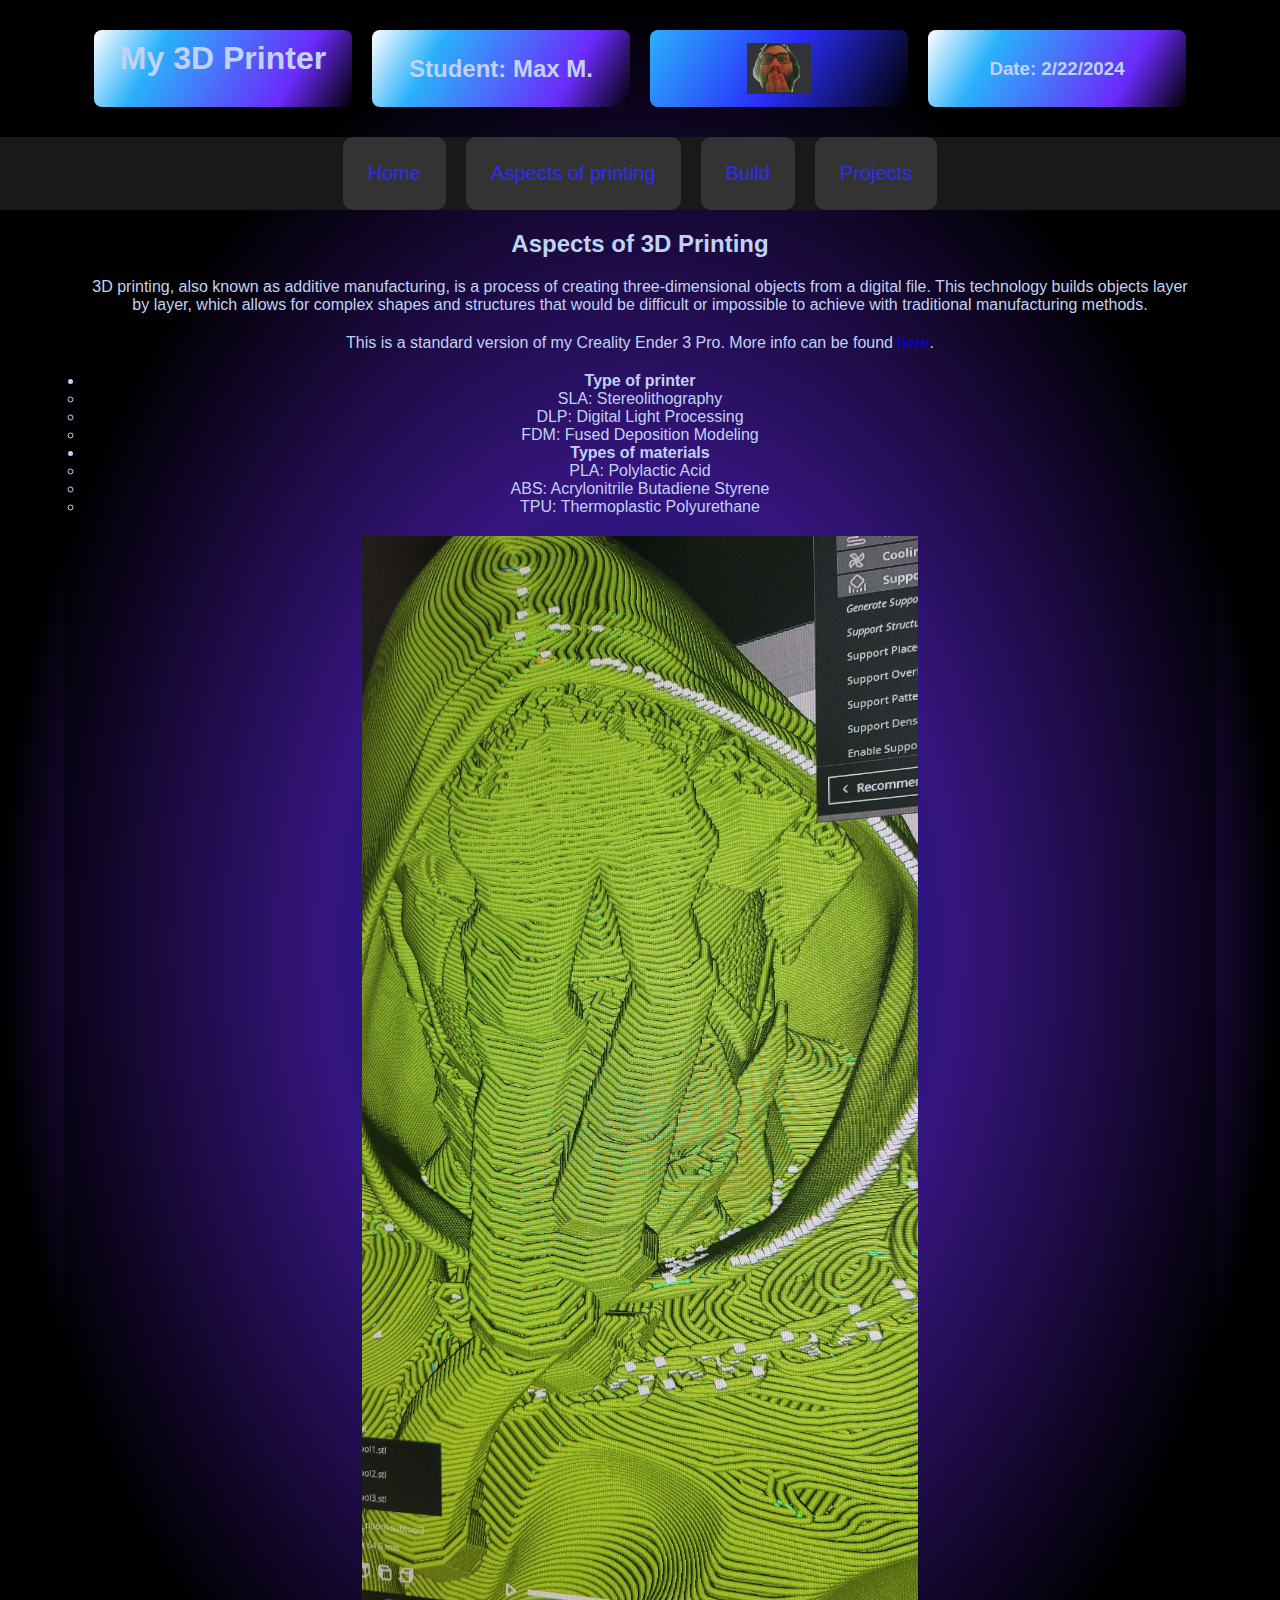
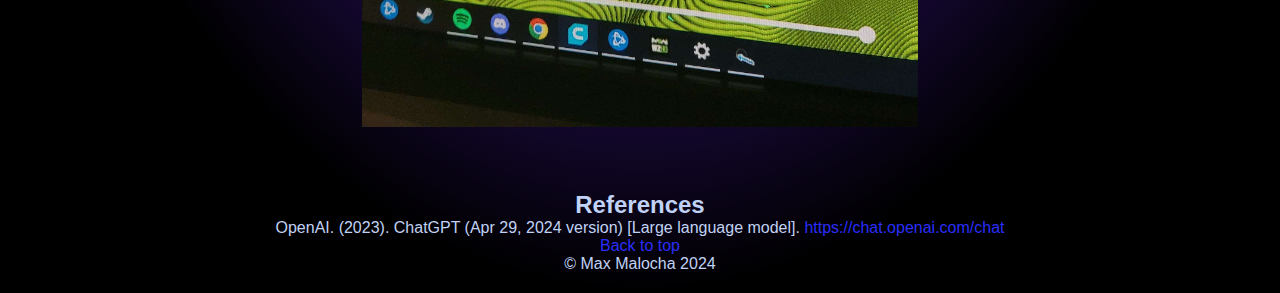
==== Aspects.html @ b6b1852a "mod 6 post changes" ====
<!DOCTYPE html>
<html lang="en">

<head>
    <meta charset="UTF-8">
    <meta http-equiv="X-UA-Compatible" content="IE=edge">
    <meta name="viewport" content="width=device-width, initial-scale=1.0">
    <meta name="description"
        content="This website is a project about 3D printing for CIS 155. It is a demo for HTML and CSS">
    <link rel="stylesheet" href="styles.css">
    <title>CIS 155: Aspects of 3D Printing</title>
</head>

<body>
    <header>
        <div id="header-container" class="content-container flex-container">
            <div id="purple" class="box">
                <h1 class="intro_header"><strong>My 3D Printer</strong></h1>
            </div>
            <div id="name" class="box">
                <h2 class="intro_header">Student: Max M.</h2>
            </div>
            <div id="blue" class="box">
                <img src="/images/profile/profile.png" alt="profile image of Max M" title="image of Max M.">
            </div>
            <div id="date" class="box">
                <h3 class="intro_header">Date: 2/22/2024</h3>
            </div>
        </div>
        <nav class="menu">
            <ul class="nav-menu flex-container">
                <li><a href="Index.html">Home</a></li>
                <li><a href="Aspects.html">Aspects of printing</a></li>
                <li><a href="Build.html">Build</a></li>
                <li><a href="Projects.html">Projects</a></li>
            </ul>
        </nav>
    </header>

    <main class="content-container">
        <section id="aspects">
            <h2>Aspects of 3D Printing</h2>
            <p>3D printing, also known as additive manufacturing, is a process of creating three-dimensional objects
                from a digital file. This technology builds objects layer by layer, which allows for complex shapes and
                structures that would be difficult or impossible to achieve with traditional manufacturing methods.</p>
            <p>This is a standard version of my Creality Ender 3 Pro. More info can be found <a
                    href="https://www.creality.com/products/ender-3-pro-3d-printer" target="_blank">here</a>.</p>
            <ul>
                <li><strong>Type of printer</strong></li>
                <ul>
                    <li>SLA: Stereolithography</li>
                    <li>DLP: Digital Light Processing</li>
                    <li>FDM: Fused Deposition Modeling</li>
                </ul>
                <li><strong>Types of materials</strong></li>
                <ul>
                    <li>PLA: Polylactic Acid</li>
                    <li>ABS: Acrylonitrile Butadiene Styrene</li>
                    <li>TPU: Thermoplastic Polyurethane</li>
                </ul>
                <img src="/images/3D printer/slicing.jpg" alt="shows the layer lines in a slicing software"
                    title="layer lines in a slicing software" class="scalable-image">
            </ul>
        </section>
    </main>

    <footer id="footer" class="content-container">
        <h2>References</h2>
        <p>OpenAI. (2023). ChatGPT (Apr 29, 2024 version) [Large language model]. <a href="https://chat.openai.com/chat"
                target="_blank">https://chat.openai.com/chat</a></p>
        <a href="#">Back to top</a>
        <p>&copy; Max Malocha 2024</p>
    </footer>
</body>

</html>
---- styles.css ----
/* Global Styles */
* {
    box-sizing: border-box;
    margin: 0;
    padding: 0;
}

/* Background and Font Colors */
body {
    background-image: radial-gradient(closest-side, #2a2efa 25%, #6b2afa 50%, #000000 100%);
    background-repeat: no-repeat;
    background-color: #1a1919;
    color: #c0d2f5;
    font-family: Arial, Helvetica, sans-serif;
    min-height: 100vh;
    display: flex;
    flex-direction: column;
    align-items: center;
}

/* Container for centering content */
.content-container {
    width: 90%;
    max-width: 1200px;
    margin: 0 auto;
    padding: 20px;
    background-color: rgba(0, 0, 0, 0.5); /* Optional for visual separation */
    border-radius: 10px; /* Optional for visual appeal */
}

/* Header, Main, and Footer */
header, main, footer {
    width: 100%;
    text-align: center;
}

header h1 {
    color: #c0d2f5;
    font-size: 2em;
    margin-bottom: 20px;
}

header h2, header h3 {
    color: #c0d2f5;
}

main p, main q {
    color: #c0d2f5;
    margin: 20px 0;
}

footer {
    background-color: #1a1919;
    padding: 20px;
}

footer a {
    color: #2a2efa;
    text-decoration: none;
}

footer a:hover {
    color: #2ab1fa;
}

/* Navigation Menu */
.nav-menu {
    list-style: none;
    padding: 0;
    margin: 0;
    overflow: hidden;
    background-color: #1a1919;
    text-align: center;
    display: flex;
    flex-wrap: wrap;
    justify-content: center;
    font-size: 125%; /* Increase the font size by 25% */
}

.nav-menu li {
    margin: 10px;
}

.nav-menu li a {
    display: block; /* Ensure the links are block elements */
    color: #2a2efa;
    text-align: center;
    padding: 1.25em; /* Increase padding to make buttons larger */
    text-decoration: none;
    background-color: #333333; /* Box background color for buttons */
    border-radius: 0.5em; /* Optional for rounded corners */
}

.nav-menu li a:hover {
    background-color: #c0d2f5;
    color: #000000; /* Change text color on hover for contrast */
}

/* Box Styles */
.box {
    margin: 10px;
    padding: 10px;
    border-radius: 0.5em;
    display: flex;
    justify-content: center;
    align-items: center;
    text-align: center;
    flex: 1;
    min-width: 250px;
    word-wrap: break-word; /* Ensures text wraps within the box */
}

#purple {
    background-color: #6b2afa;
    background: linear-gradient(120deg, #ffffff 0%, #2ab1fa 25%, #6b2afa 75%, #000000 100%);
}

#blue {
    background-color: #2a2efa;
    background: linear-gradient(120deg, #2ab1fa 0%, #2a2efa 50%, #000000 100%);
}

#name, #date {
    background-color: #6b2afa;
    background: linear-gradient(120deg, #ffffff 0%, #2ab1fa 25%, #6b2afa 75%, #000000 100%);
}

/* Build List Styles */
.build-list {
    list-style: none;
    padding: 0;
    margin: 0;
}

.build-list li {
    margin-bottom: 20px;
    font-size: 1.2em;
}

.build-list img {
    display: block;
    margin: 10px auto;
    max-width: 90%; /* Ensures the image does not exceed the list item width */
}

/* Scalable Image */
.scalable-image {
    max-width: 100%;
    height: auto;
    margin: 20px 0;
}

/* Flex and Grid Containers */
.flex-container {
    display: flex;
    flex-wrap: wrap;
    justify-content: center;
}

.grid-container {
    display: grid;
    grid-template-columns: 1fr;
    gap: 20px;
}

@media (min-width: 600px) {
    .grid-container {
        grid-template-columns: 1fr 1fr;
    }
}

@media (min-width: 900px) {
    .grid-container {
        grid-template-columns: 1fr 2fr 1fr;
    }
}

@media (min-width: 768px) {
    .nav-menu li {
        margin: 0 10px;
    }

    .flex-container > .box {
        margin: 10px;
    }

    .scalable-image {
        width: 50%;
    }
}
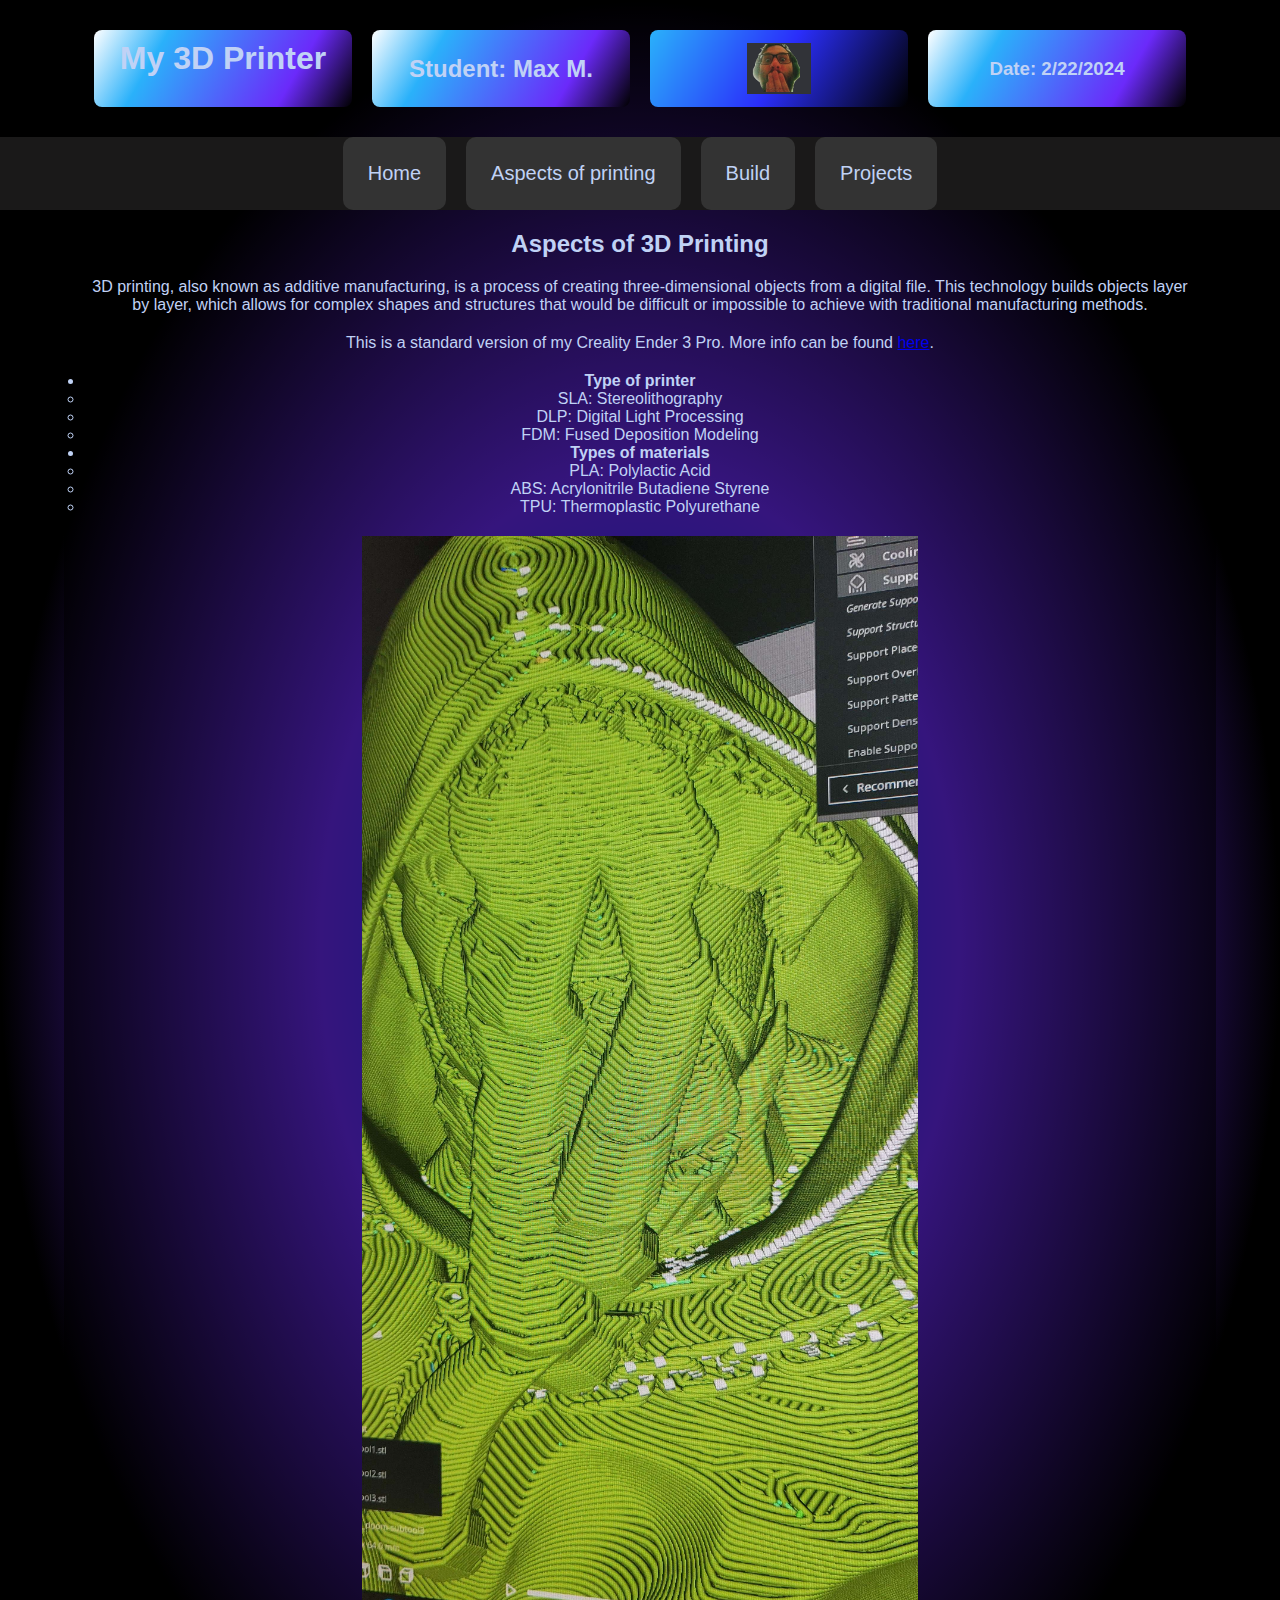
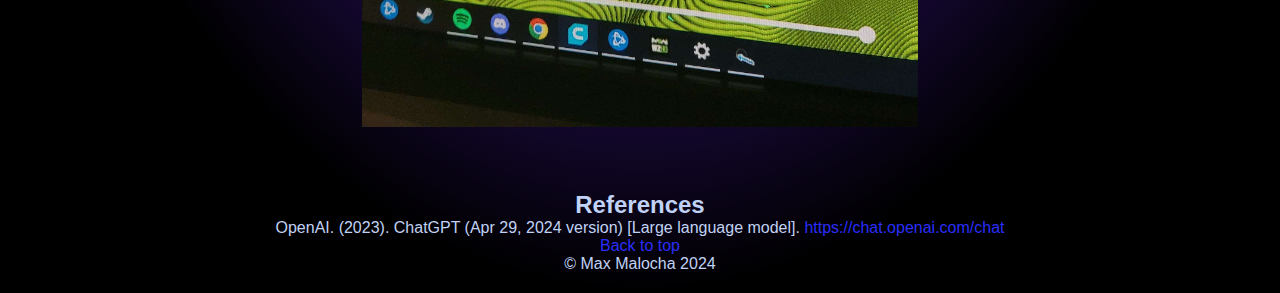
==== commit 5c66e624: "mod 7 v1" ====
--- a/Aspects.html
+++ b/Aspects.html
@@ -5,8 +5,7 @@
     <meta charset="UTF-8">
     <meta http-equiv="X-UA-Compatible" content="IE=edge">
     <meta name="viewport" content="width=device-width, initial-scale=1.0">
-    <meta name="description"
-        content="This website is a project about 3D printing for CIS 155. It is a demo for HTML and CSS">
+    <meta name="description" content="This website is a project about 3D printing for CIS 155. It is a demo for HTML and CSS">
     <link rel="stylesheet" href="styles.css">
     <title>CIS 155: Aspects of 3D Printing</title>
 </head>
@@ -21,15 +20,15 @@
                 <h2 class="intro_header">Student: Max M.</h2>
             </div>
             <div id="blue" class="box">
-                <img src="/images/profile/profile.png" alt="profile image of Max M" title="image of Max M.">
+                <img src="images/profile/profile.png" alt="profile image of Max M" title="image of Max M.">
             </div>
             <div id="date" class="box">
-                <h3 class="intro_header">Date: 2/22/2024</h3>
+                <h3 class="intro header">Date: 2/22/2024</h3>
             </div>
         </div>
         <nav class="menu">
             <ul class="nav-menu flex-container">
-                <li><a href="Index.html">Home</a></li>
+                <li><a href="index.html">Home</a></li>
                 <li><a href="Aspects.html">Aspects of printing</a></li>
                 <li><a href="Build.html">Build</a></li>
                 <li><a href="Projects.html">Projects</a></li>
@@ -40,11 +39,8 @@
     <main class="content-container">
         <section id="aspects">
             <h2>Aspects of 3D Printing</h2>
-            <p>3D printing, also known as additive manufacturing, is a process of creating three-dimensional objects
-                from a digital file. This technology builds objects layer by layer, which allows for complex shapes and
-                structures that would be difficult or impossible to achieve with traditional manufacturing methods.</p>
-            <p>This is a standard version of my Creality Ender 3 Pro. More info can be found <a
-                    href="https://www.creality.com/products/ender-3-pro-3d-printer" target="_blank">here</a>.</p>
+            <p>3D printing, also known as additive manufacturing, is a process of creating three-dimensional objects from a digital file. This technology builds objects layer by layer, which allows for complex shapes and structures that would be difficult or impossible to achieve with traditional manufacturing methods.</p>
+            <p>This is a standard version of my Creality Ender 3 Pro. More info can be found <a href="https://www.creality.com/products/ender-3-pro-3d-printer" target="_blank">here</a>.</p>
             <ul>
                 <li><strong>Type of printer</strong></li>
                 <ul>
@@ -58,19 +54,17 @@
                     <li>ABS: Acrylonitrile Butadiene Styrene</li>
                     <li>TPU: Thermoplastic Polyurethane</li>
                 </ul>
-                <img src="/images/3D printer/slicing.jpg" alt="shows the layer lines in a slicing software"
-                    title="layer lines in a slicing software" class="scalable-image">
+                <img src="images/3D printer/slicing.jpg" alt="shows the layer lines in a slicing software" title="layer lines in a slicing software" class="scalable-image">
             </ul>
         </section>
     </main>
 
     <footer id="footer" class="content-container">
         <h2>References</h2>
-        <p>OpenAI. (2023). ChatGPT (Apr 29, 2024 version) [Large language model]. <a href="https://chat.openai.com/chat"
-                target="_blank">https://chat.openai.com/chat</a></p>
+        <p>OpenAI. (2023). ChatGPT (Apr 29, 2024 version) [Large language model]. <a href="https://chat.openai.com/chat" target="_blank">https://chat.openai.com/chat</a></p>
         <a href="#">Back to top</a>
         <p>&copy; Max Malocha 2024</p>
     </footer>
 </body>
 
-</html>+</html>
--- a/styles.css
+++ b/styles.css
@@ -24,8 +24,8 @@
     max-width: 1200px;
     margin: 0 auto;
     padding: 20px;
-    background-color: rgba(0, 0, 0, 0.5); /* Optional for visual separation */
-    border-radius: 10px; /* Optional for visual appeal */
+    background-color: rgba(0, 0, 0, 0.5);
+    border-radius: 10px; 
 }
 
 /* Header, Main, and Footer */
@@ -74,7 +74,7 @@
     display: flex;
     flex-wrap: wrap;
     justify-content: center;
-    font-size: 125%; /* Increase the font size by 25% */
+    font-size: 125%;
 }
 
 .nav-menu li {
@@ -82,18 +82,18 @@
 }
 
 .nav-menu li a {
-    display: block; /* Ensure the links are block elements */
-    color: #2a2efa;
+    display: block;
+    color: #c0d2f5;
     text-align: center;
-    padding: 1.25em; /* Increase padding to make buttons larger */
+    padding: 1.25em;
     text-decoration: none;
-    background-color: #333333; /* Box background color for buttons */
-    border-radius: 0.5em; /* Optional for rounded corners */
+    background-color: #333333;
+    border-radius: 0.5em;
 }
 
 .nav-menu li a:hover {
-    background-color: #c0d2f5;
-    color: #000000; /* Change text color on hover for contrast */
+    background-color: #2a2efa;
+    color: #000000;
 }
 
 /* Box Styles */
@@ -107,7 +107,7 @@
     text-align: center;
     flex: 1;
     min-width: 250px;
-    word-wrap: break-word; /* Ensures text wraps within the box */
+    word-wrap: break-word;
 }
 
 #purple {
@@ -121,7 +121,6 @@
 }
 
 #name, #date {
-    background-color: #6b2afa;
     background: linear-gradient(120deg, #ffffff 0%, #2ab1fa 25%, #6b2afa 75%, #000000 100%);
 }
 
@@ -140,7 +139,7 @@
 .build-list img {
     display: block;
     margin: 10px auto;
-    max-width: 90%; /* Ensures the image does not exceed the list item width */
+    max-width: 90%;
 }
 
 /* Scalable Image */
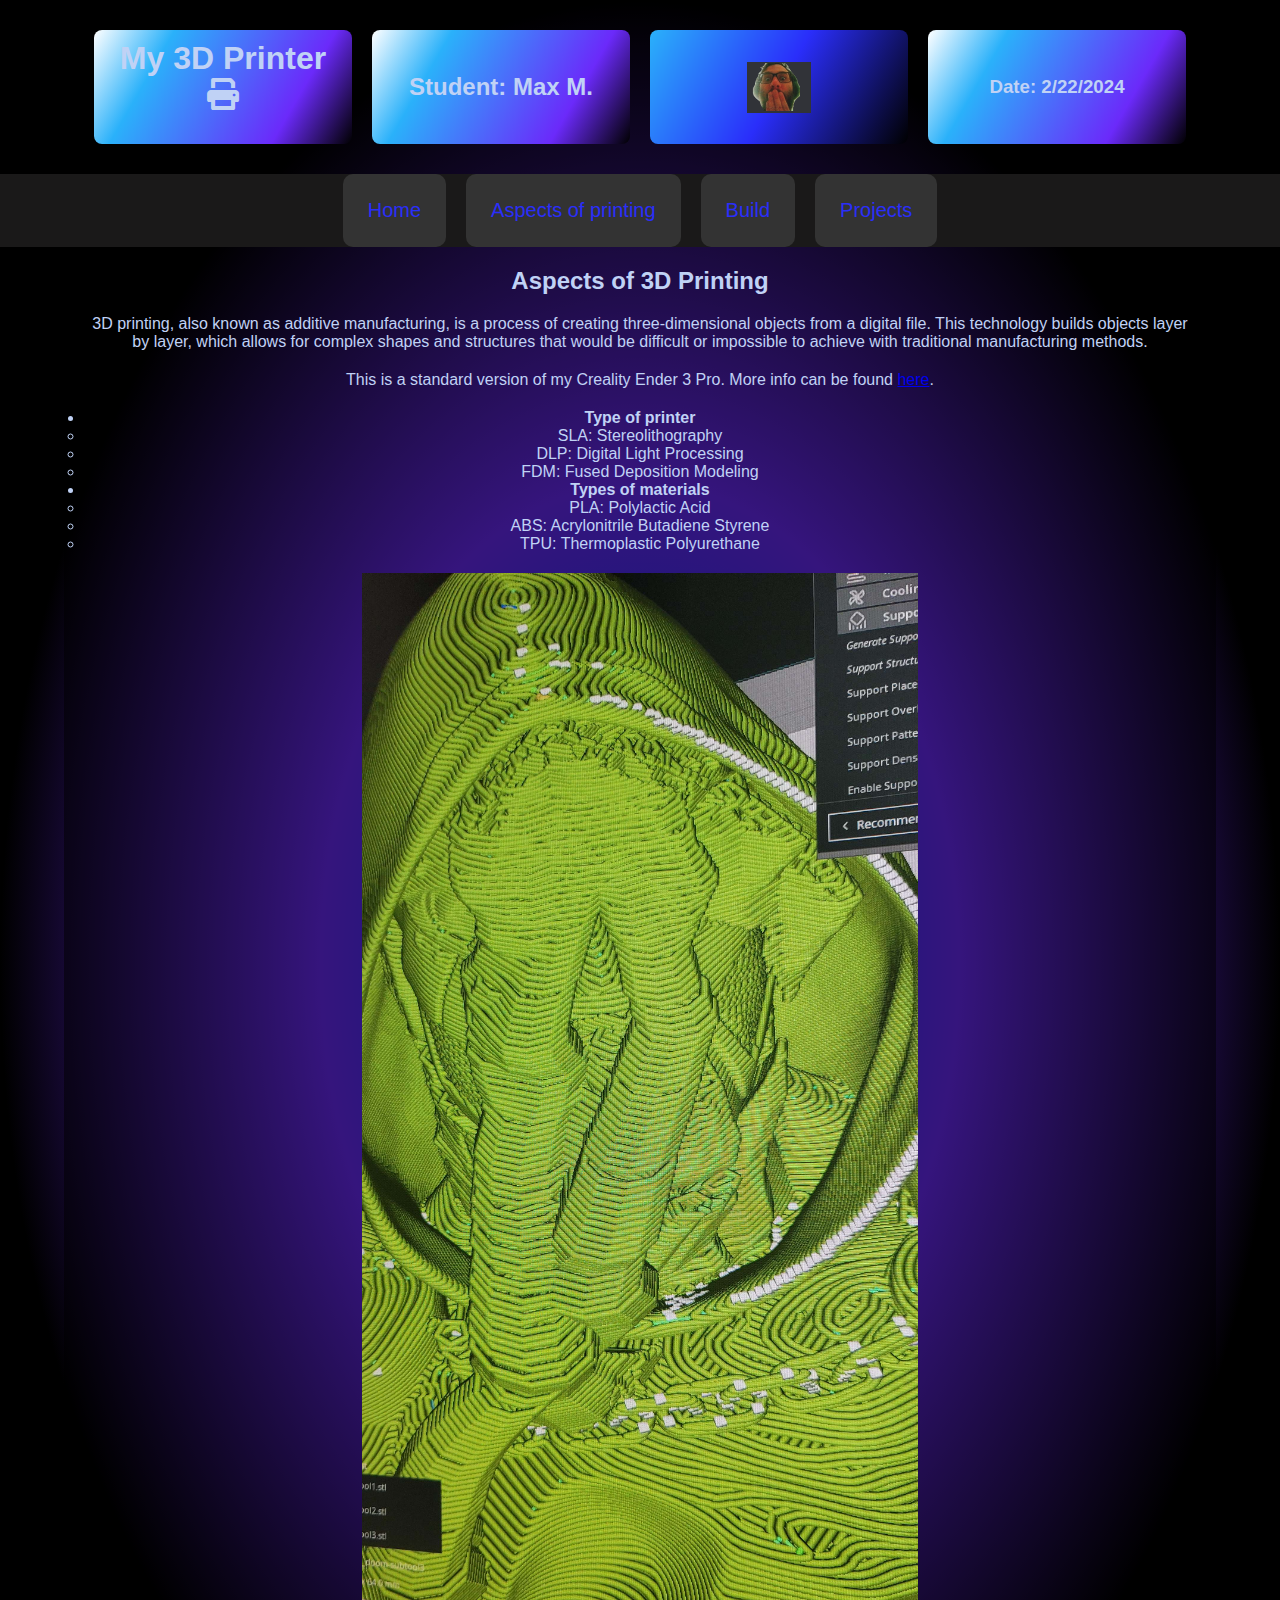
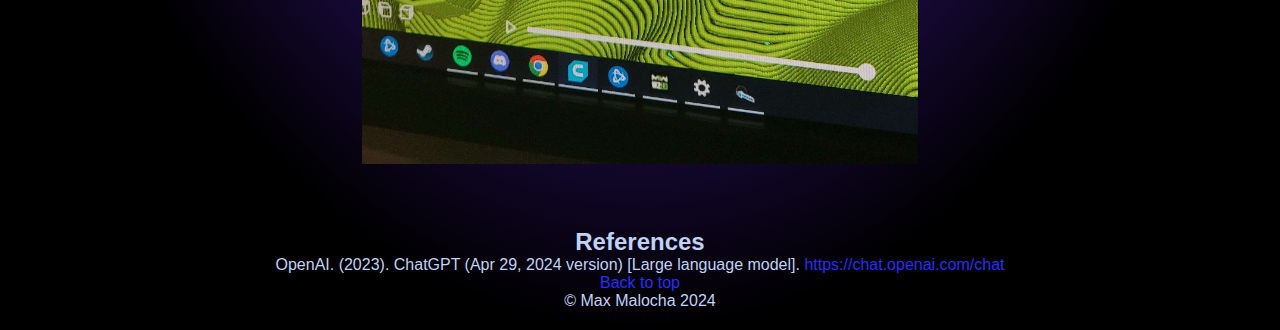
==== commit 704d9338: "mod 9 changes v1" ====
--- a/Aspects.html
+++ b/Aspects.html
@@ -7,6 +7,7 @@
     <meta name="viewport" content="width=device-width, initial-scale=1.0">
     <meta name="description" content="This website is a project about 3D printing for CIS 155. It is a demo for HTML and CSS">
     <link rel="stylesheet" href="styles.css">
+    <link rel="stylesheet" href="https://cdnjs.cloudflare.com/ajax/libs/font-awesome/6.0.0-beta3/css/all.min.css">
     <title>CIS 155: Aspects of 3D Printing</title>
 </head>
 
@@ -14,7 +15,7 @@
     <header>
         <div id="header-container" class="content-container flex-container">
             <div id="purple" class="box">
-                <h1 class="intro_header"><strong>My 3D Printer</strong></h1>
+                <h1 class="intro_header"><strong>My 3D Printer</strong> <i class="fas fa-print"></i></h1>
             </div>
             <div id="name" class="box">
                 <h2 class="intro_header">Student: Max M.</h2>
@@ -23,7 +24,7 @@
                 <img src="images/profile/profile.png" alt="profile image of Max M" title="image of Max M.">
             </div>
             <div id="date" class="box">
-                <h3 class="intro header">Date: 2/22/2024</h3>
+                <h3 class="intro_header">Date: 2/22/2024</h3>
             </div>
         </div>
         <nav class="menu">
--- a/styles.css
+++ b/styles.css
@@ -24,8 +24,8 @@
     max-width: 1200px;
     margin: 0 auto;
     padding: 20px;
-    background-color: rgba(0, 0, 0, 0.5);
-    border-radius: 10px; 
+    background-color: rgba(0, 0, 0, 0.5); /* Optional for visual separation */
+    border-radius: 10px; /* Optional for visual appeal */
 }
 
 /* Header, Main, and Footer */
@@ -74,7 +74,7 @@
     display: flex;
     flex-wrap: wrap;
     justify-content: center;
-    font-size: 125%;
+    font-size: 125%; /* Increase the font size by 25% */
 }
 
 .nav-menu li {
@@ -82,18 +82,18 @@
 }
 
 .nav-menu li a {
-    display: block;
-    color: #c0d2f5;
-    text-align: center;
-    padding: 1.25em;
+    display: block; /* Ensure the links are block elements */
+    color: #2a2efa;
+    text-align: center;
+    padding: 1.25em; /* Increase padding to make buttons larger */
     text-decoration: none;
-    background-color: #333333;
-    border-radius: 0.5em;
+    background-color: #333333; /* Box background color for buttons */
+    border-radius: 0.5em; /* Optional for rounded corners */
 }
 
 .nav-menu li a:hover {
-    background-color: #2a2efa;
-    color: #000000;
+    background-color: #c0d2f5;
+    color: #000000; /* Change text color on hover for contrast */
 }
 
 /* Box Styles */
@@ -107,7 +107,7 @@
     text-align: center;
     flex: 1;
     min-width: 250px;
-    word-wrap: break-word;
+    word-wrap: break-word; /* Ensures text wraps within the box */
 }
 
 #purple {
@@ -139,7 +139,7 @@
 .build-list img {
     display: block;
     margin: 10px auto;
-    max-width: 90%;
+    max-width: 90%; /* Ensures the image does not exceed the list item width */
 }
 
 /* Scalable Image */
@@ -149,6 +149,23 @@
     margin: 20px 0;
 }
 
+/* Table Styles */
+table {
+    width: 100%;
+    border-collapse: collapse;
+    margin: 20px 0;
+}
+
+th, td {
+    border: 1px solid #c0d2f5;
+    padding: 10px;
+    text-align: center;
+}
+
+th {
+    background-color: #2a2efa;
+}
+
 /* Flex and Grid Containers */
 .flex-container {
     display: flex;
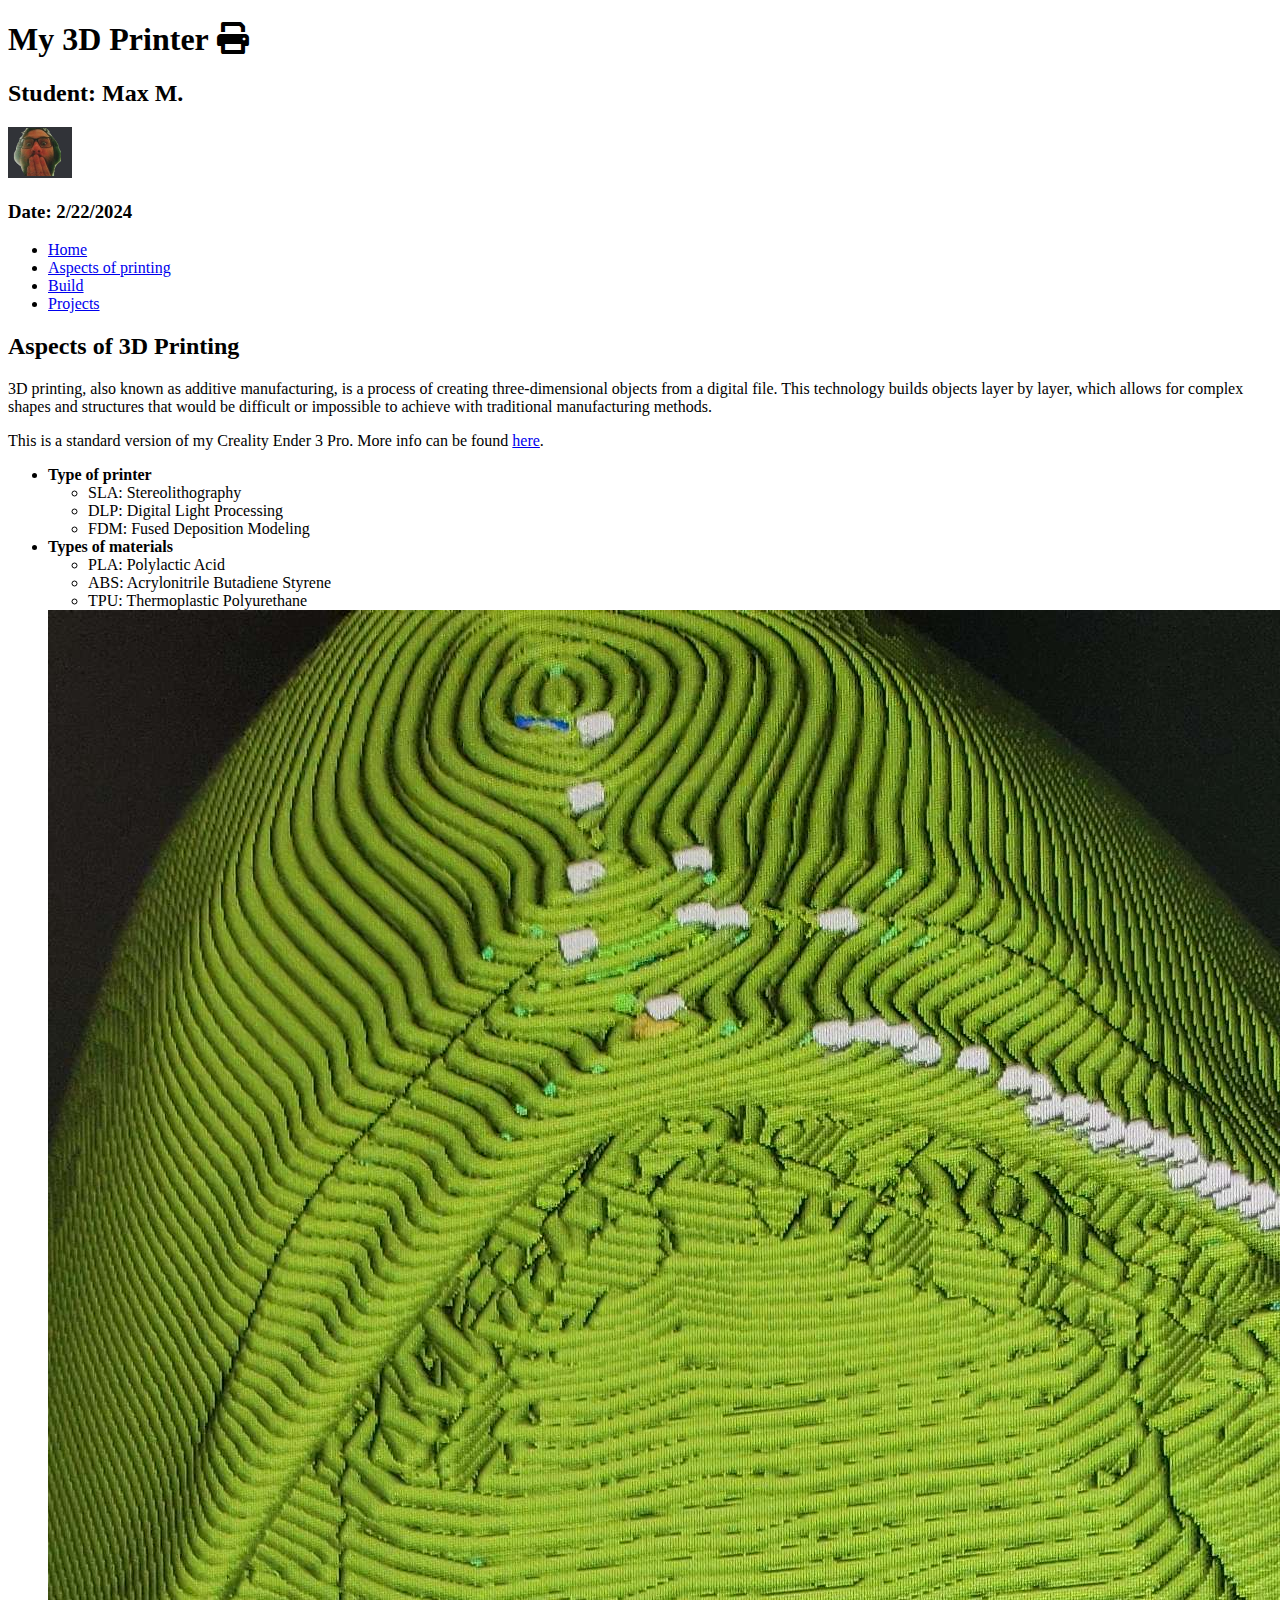
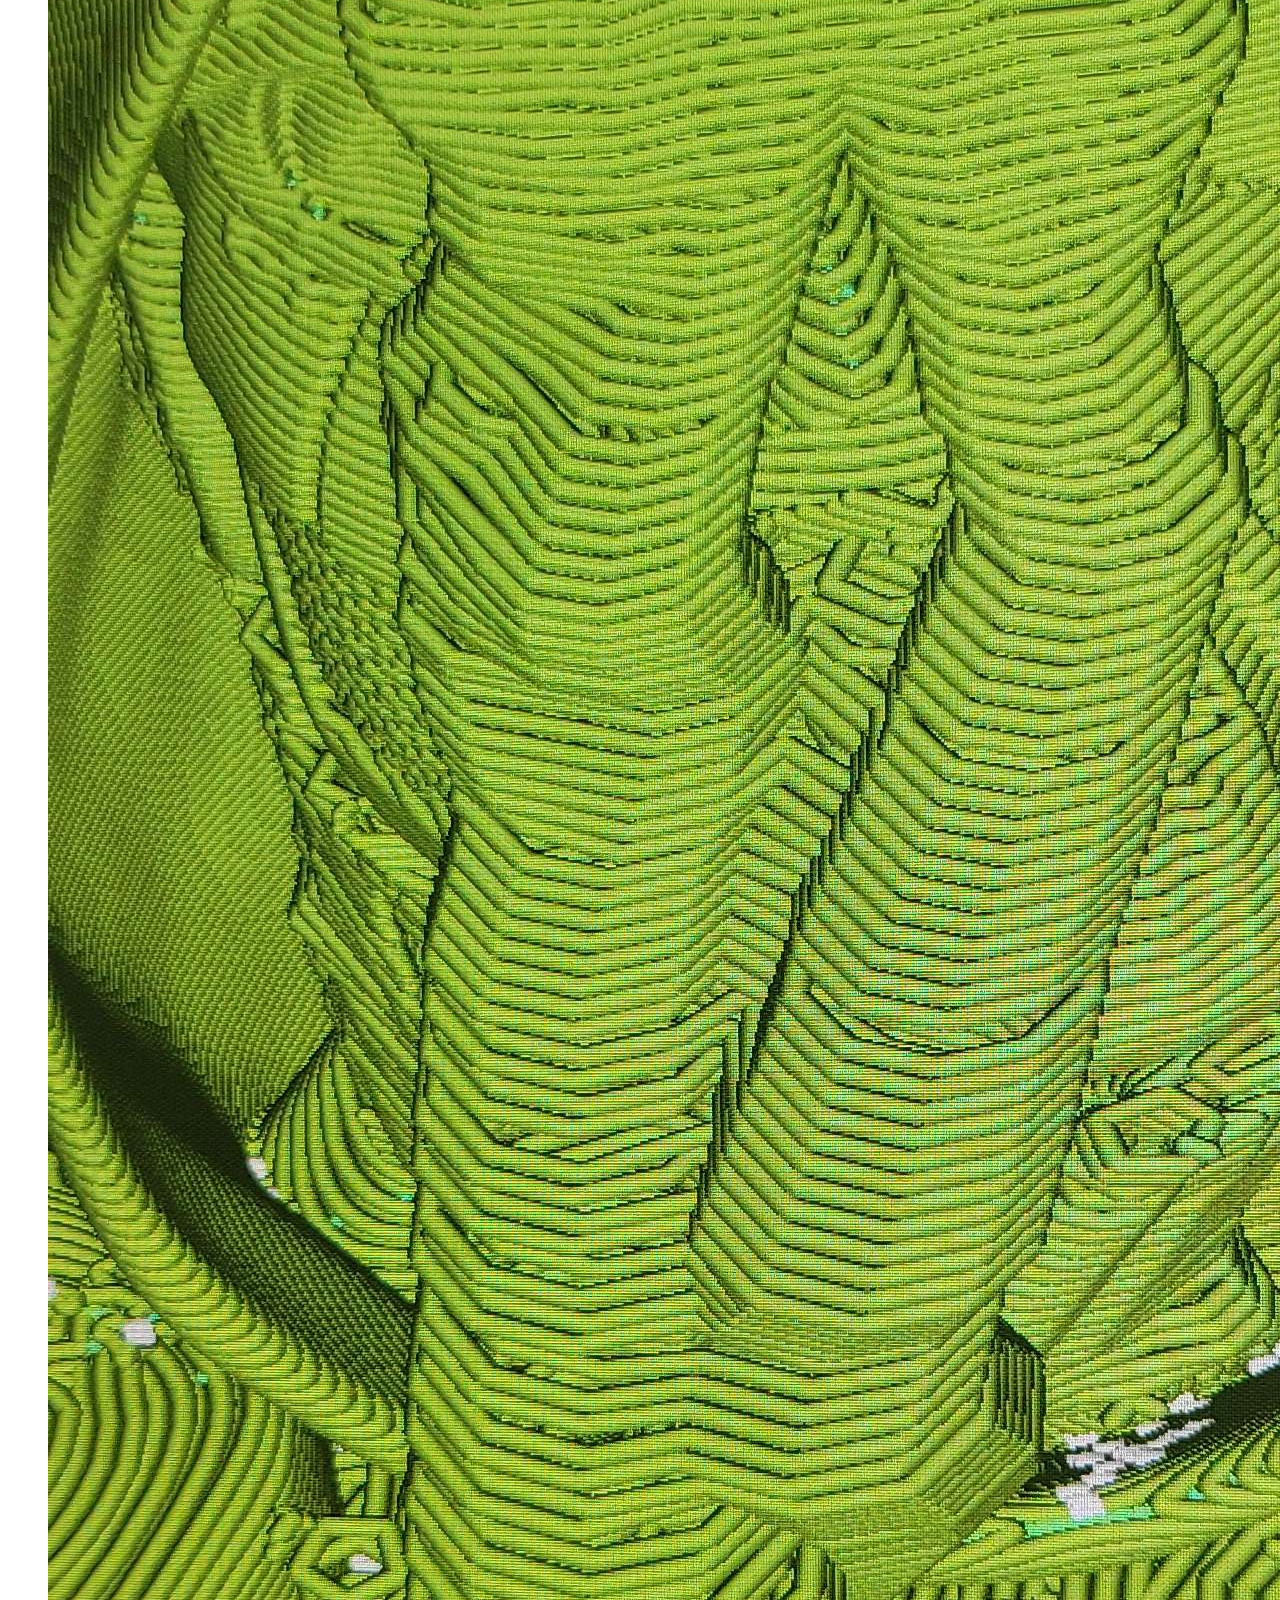
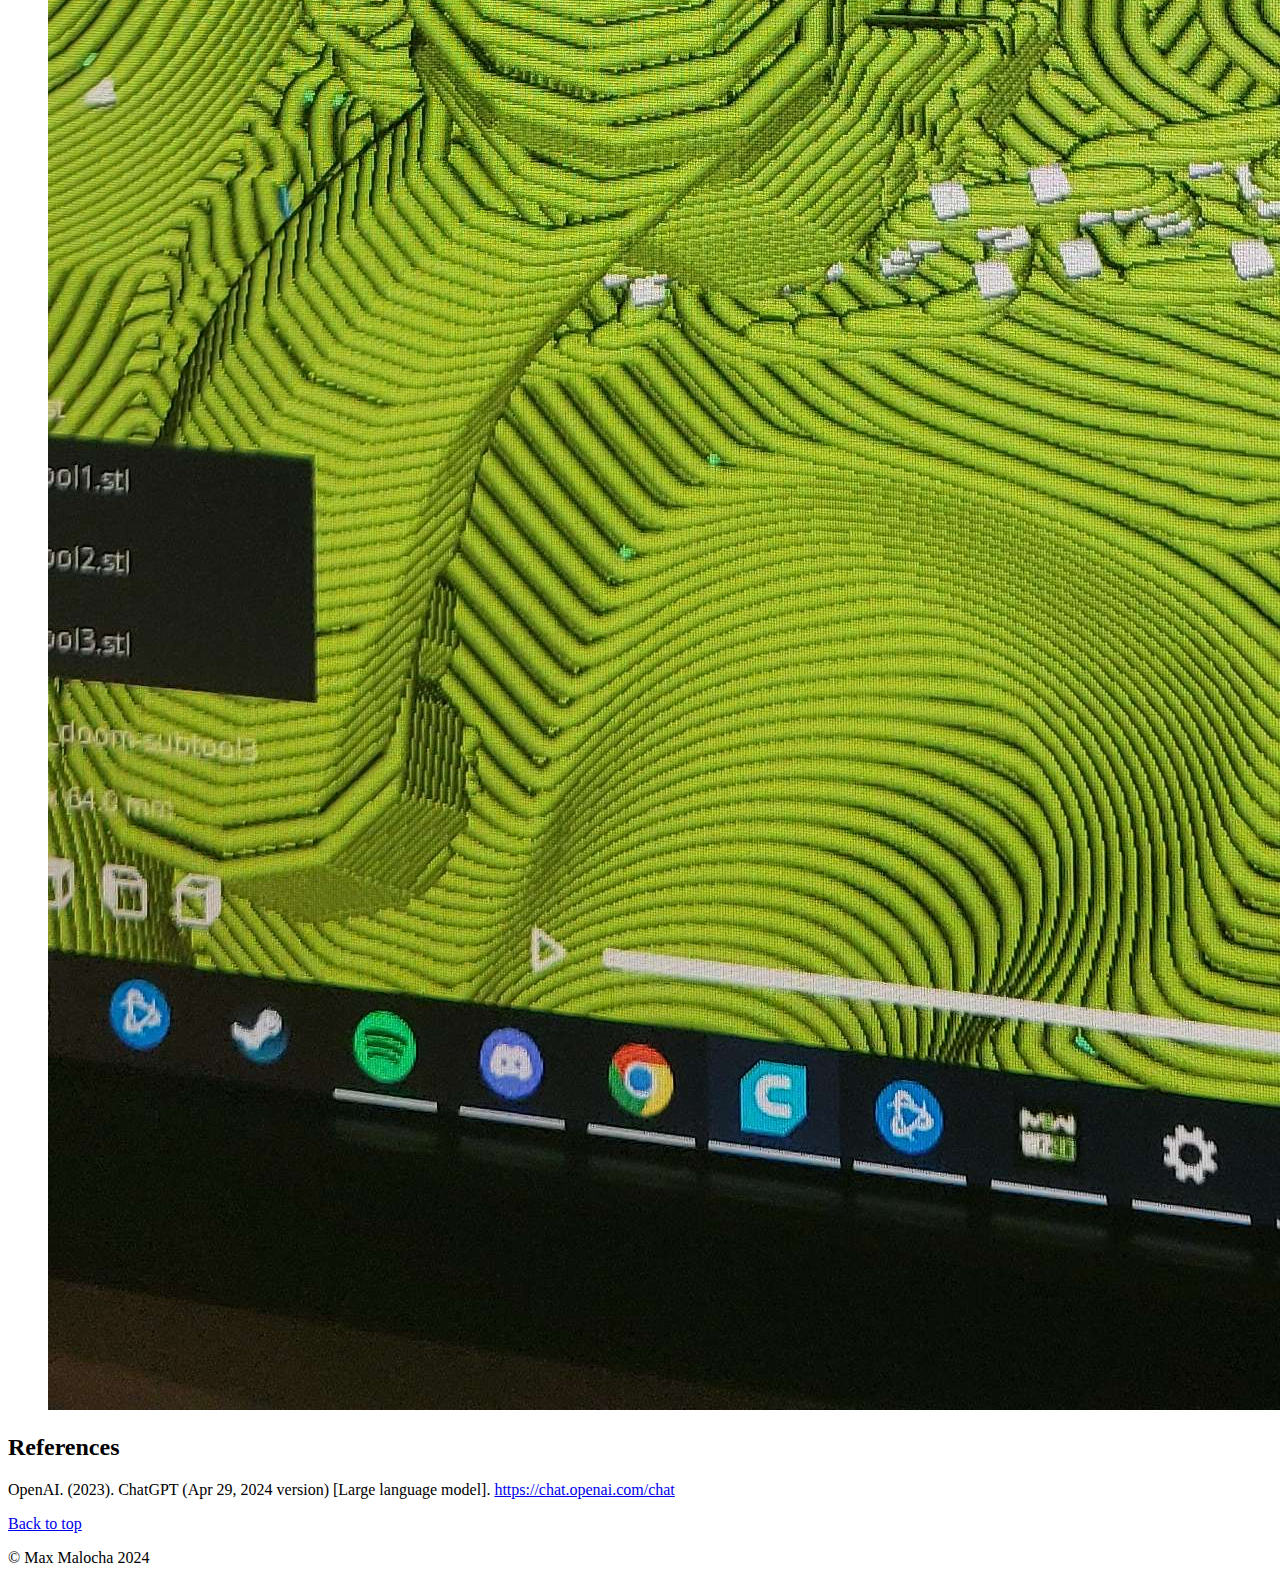
==== commit 0348d940: "mod 10 with peer changes" ====
--- a/Aspects.html
+++ b/Aspects.html
@@ -6,8 +6,10 @@
     <meta http-equiv="X-UA-Compatible" content="IE=edge">
     <meta name="viewport" content="width=device-width, initial-scale=1.0">
     <meta name="description" content="This website is a project about 3D printing for CIS 155. It is a demo for HTML and CSS">
-    <link rel="stylesheet" href="styles.css">
+    <link rel="stylesheet" href="/my-website/css/styles.css">
+    <link rel="stylesheet" href="https://fonts.googleapis.com/css2?family=Roboto:wght@400;700&display=swap">
     <link rel="stylesheet" href="https://cdnjs.cloudflare.com/ajax/libs/font-awesome/6.0.0-beta3/css/all.min.css">
+    <link rel="icon" href="images/profile/profile.png" type="image/png">
     <title>CIS 155: Aspects of 3D Printing</title>
 </head>
 
@@ -41,16 +43,16 @@
         <section id="aspects">
             <h2>Aspects of 3D Printing</h2>
             <p>3D printing, also known as additive manufacturing, is a process of creating three-dimensional objects from a digital file. This technology builds objects layer by layer, which allows for complex shapes and structures that would be difficult or impossible to achieve with traditional manufacturing methods.</p>
-            <p>This is a standard version of my Creality Ender 3 Pro. More info can be found <a href="https://www.creality.com/products/ender-3-pro-3d-printer" target="_blank">here</a>.</p>
-            <ul>
+            <p>This is a standard version of my Creality Ender 3 Pro. More info can be found <a href="https://www.creality.com/products/ender-3-pro-3d-printer" target="_blank" class="special-link">here</a>.</p>
+            <ul class="no-bullets">
                 <li><strong>Type of printer</strong></li>
-                <ul>
+                <ul class="no-bullets">
                     <li>SLA: Stereolithography</li>
                     <li>DLP: Digital Light Processing</li>
                     <li>FDM: Fused Deposition Modeling</li>
                 </ul>
                 <li><strong>Types of materials</strong></li>
-                <ul>
+                <ul class="no-bullets">
                     <li>PLA: Polylactic Acid</li>
                     <li>ABS: Acrylonitrile Butadiene Styrene</li>
                     <li>TPU: Thermoplastic Polyurethane</li>
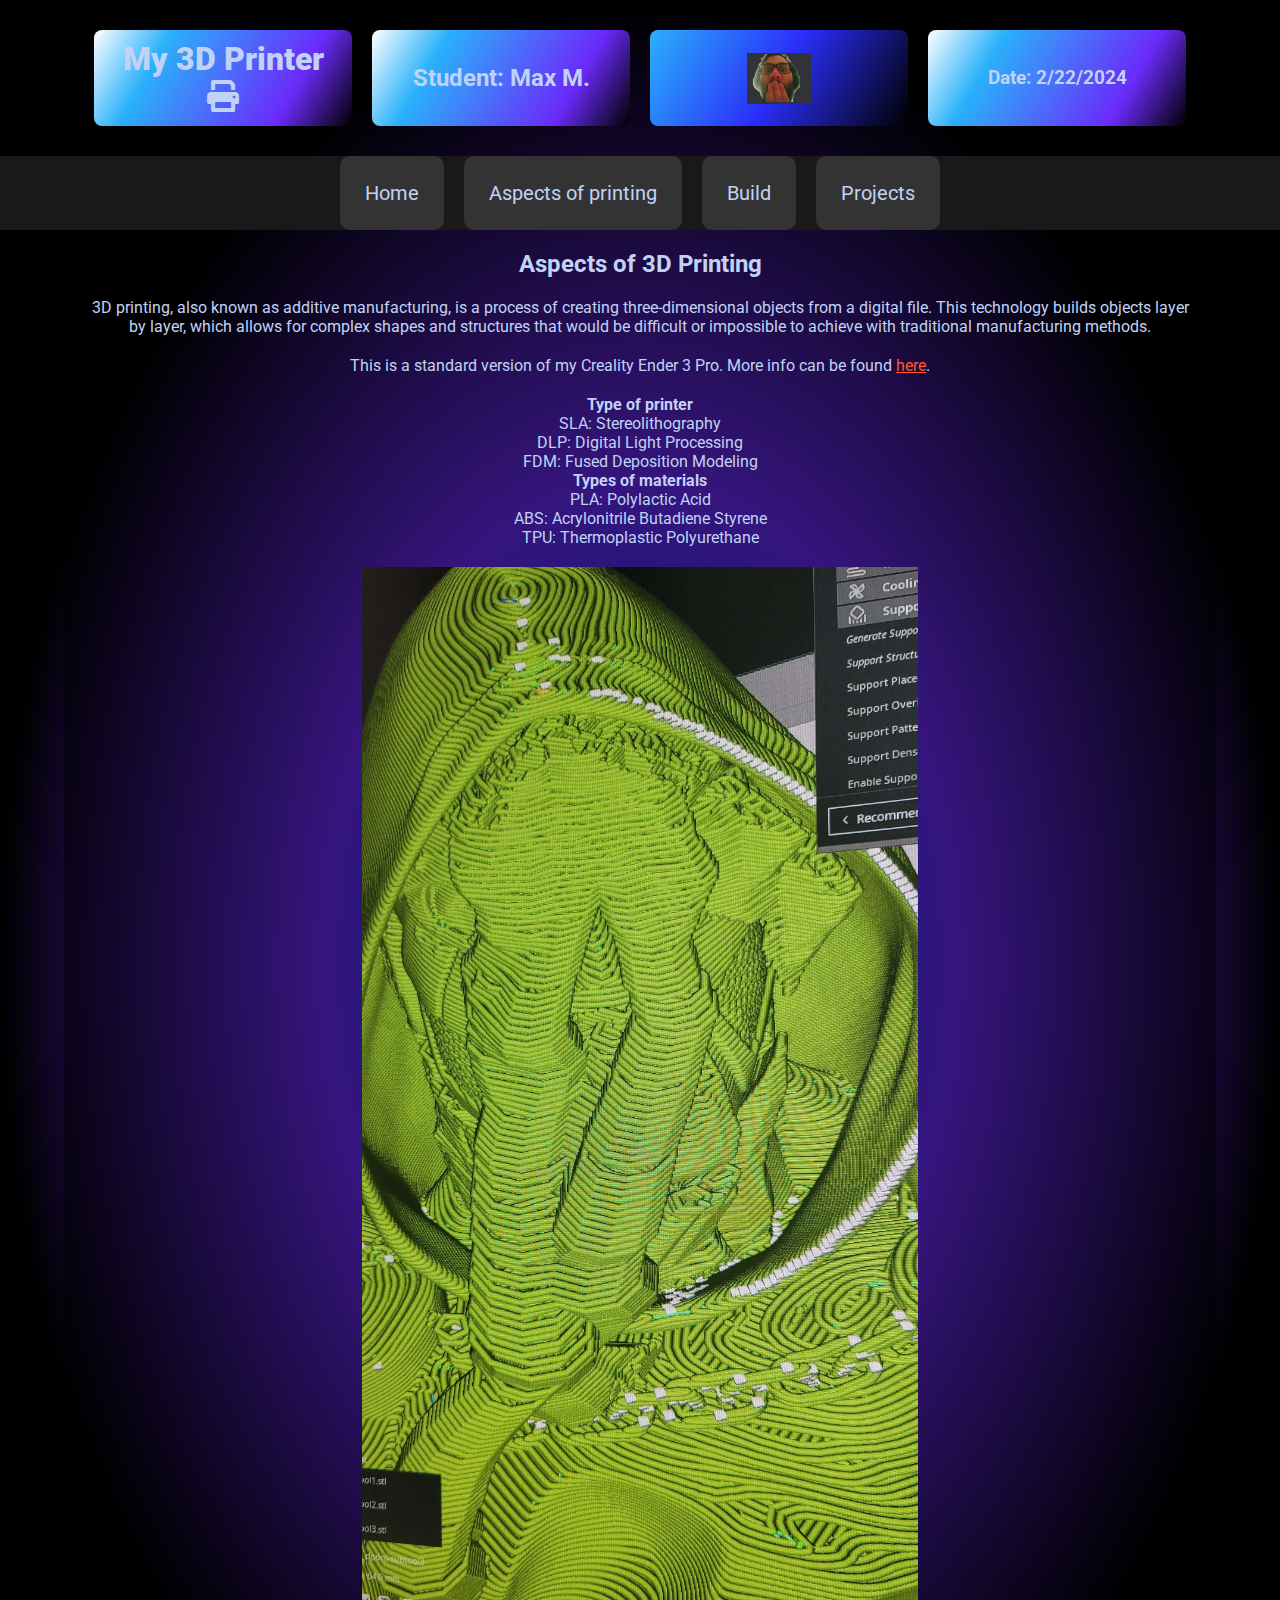
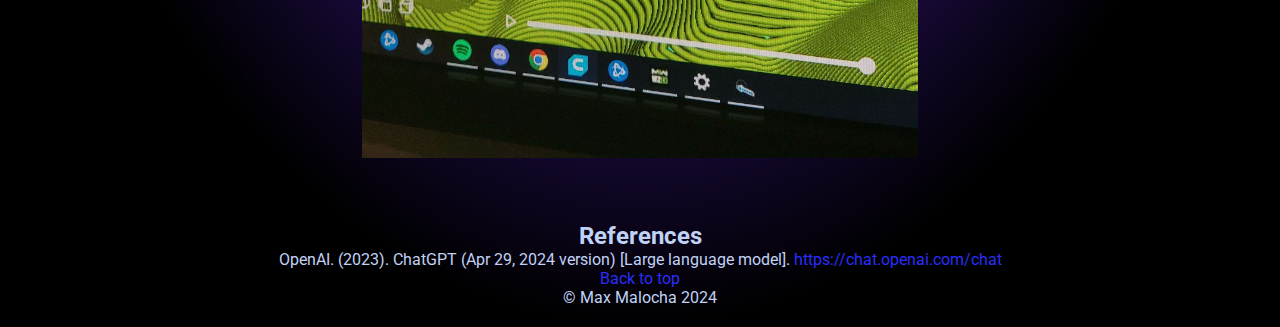
==== commit 8321157b: "mod 10 changes v3" ====
--- a/Aspects.html
+++ b/Aspects.html
@@ -6,7 +6,7 @@
     <meta http-equiv="X-UA-Compatible" content="IE=edge">
     <meta name="viewport" content="width=device-width, initial-scale=1.0">
     <meta name="description" content="This website is a project about 3D printing for CIS 155. It is a demo for HTML and CSS">
-    <link rel="stylesheet" href="/my-website/css/styles.css">
+    <link rel="stylesheet" href="css/styles.css">
     <link rel="stylesheet" href="https://fonts.googleapis.com/css2?family=Roboto:wght@400;700&display=swap">
     <link rel="stylesheet" href="https://cdnjs.cloudflare.com/ajax/libs/font-awesome/6.0.0-beta3/css/all.min.css">
     <link rel="icon" href="images/profile/profile.png" type="image/png">
--- a/css/styles.css
+++ b/css/styles.css
@@ -0,0 +1,237 @@
+/* Global Styles */
+* {
+    box-sizing: border-box;
+    margin: 0;
+    padding: 0;
+}
+
+/* Background and Font Colors */
+body {
+    background-image: radial-gradient(closest-side, #2a2efa 25%, #6b2afa 50%, #000000 100%);
+    background-repeat: no-repeat;
+    background-color: #1a1919;
+    color: #c0d2f5;
+    font-family: 'Roboto', Arial, Helvetica, sans-serif;
+    min-height: 100vh;
+    display: flex;
+    flex-direction: column;
+    align-items: center;
+}
+
+/* Container for centering content */
+.content-container {
+    width: 90%;
+    max-width: 1200px;
+    margin: 0 auto;
+    padding: 20px;
+    background-color: rgba(0, 0, 0, 0.5); /* Optional for visual separation */
+    border-radius: 10px; /* Optional for visual appeal */
+}
+
+/* Header, Main, and Footer */
+header, main, footer {
+    width: 100%;
+    text-align: center;
+}
+
+header h1 {
+    color: #c0d2f5;
+    font-size: 2em;
+    margin-bottom: 20px 0;
+}
+
+header h2, header h3 {
+    color: #c0d2f5;
+}
+
+main p, main q {
+    color: #c0d2f5;
+    margin: 20px 0;
+}
+
+footer {
+    background-color: #1a1919;
+    padding: 20px;
+}
+
+footer a {
+    color: #2a2efa;
+    text-decoration: none;
+}
+
+footer a:hover {
+    color: #2ab1fa;
+}
+
+/* Navigation Menu */
+.nav-menu {
+    list-style: none;
+    padding: 0;
+    margin: 0;
+    overflow: hidden;
+    background-color: #1a1919;
+    text-align: center;
+    display: flex;
+    justify-content: center;
+    align-items: center;
+    flex-wrap: nowrap; /* Prevents wrapping to new lines */
+    font-size: 125%; /* Increase the font size by 25% */
+}
+
+.nav-menu li {
+    margin: 0 10px;
+}
+
+.nav-menu li a {
+    display: block; /* Ensure the links are block elements */
+    color: #c0d2f5;
+    text-align: center;
+    padding: 1.25em; /* Increase padding to make buttons larger */
+    text-decoration: none;
+    background-color: #333333; /* Box background color for buttons */
+    border-radius: 0.5em; /* Optional for rounded corners */
+}
+
+.nav-menu li a:hover {
+    background-color: #c0d2f5;
+    color: #000000; /* Change text color on hover for contrast */
+}
+
+/* Adjustments for smaller screens */
+@media (max-width: 768px) {
+    .nav-menu {
+        flex-direction: column; /* Stack items vertically on smaller screens */
+    }
+    
+    .nav-menu li {
+        margin: 5px 0;
+    }
+
+    .nav-menu li a {
+        padding: 0.75em; /* Reduce padding for smaller screens */
+        font-size: 100%; /* Adjust font size for smaller screens */
+    }
+}
+
+/* Box Styles */
+.box {
+    margin: 10px;
+    padding: 10px;
+    border-radius: 0.5em;
+    display: flex;
+    justify-content: center;
+    align-items: center;
+    text-align: center;
+    flex: 1;
+    min-width: 250px;
+    word-wrap: break-word; /* Ensures text wraps within the box */
+}
+
+#purple {
+    background-color: #6b2afa;
+    background: linear-gradient(120deg, #ffffff 0%, #2ab1fa 25%, #6b2afa 75%, #000000 100%);
+}
+
+#blue {
+    background-color: #2a2efa;
+    background: linear-gradient(120deg, #2ab1fa 0%, #2a2efa 50%, #000000 100%);
+}
+
+#name, #date {
+    background: linear-gradient(120deg, #ffffff 0%, #2ab1fa 25%, #6b2afa 75%, #000000 100%);
+}
+
+/* Build List Styles */
+.build-list {
+    list-style: none;
+    padding: 0;
+    margin: 0;
+}
+
+.build-list li {
+    margin-bottom: 20px;
+    font-size: 1.2em;
+}
+
+.build-list img {
+    display: block;
+    margin: 10px auto;
+    max-width: 90%; /* Ensures the image does not exceed the list item width */
+}
+
+/* Scalable Image */
+.scalable-image {
+    max-width: 100%;
+    height: auto;
+    margin: 20px 0;
+}
+
+/* Table Styles */
+table {
+    width: 100%;
+    border-collapse: collapse;
+    margin: 20px 0;
+}
+
+th, td {
+    border: 1px solid #c0d2f5;
+    padding: 10px;
+    text-align: center;
+}
+
+th {
+    background-color: #2a2efa;
+}
+
+/* Remove bullet points */
+.no-bullets {
+    list-style-type: none;
+}
+
+/* Flex and Grid Containers */
+.flex-container {
+    display: flex;
+    flex-wrap: wrap;
+    justify-content: center;
+}
+
+.grid-container {
+    display: grid;
+    grid-template-columns: 1fr;
+    gap: 20px;
+}
+
+@media (min-width: 600px) {
+    .grid-container {
+        grid-template-columns: 1fr 1fr;
+    }
+}
+
+@media (min-width: 768px) {
+    .nav-menu li {
+        margin: 0 10px;
+    }
+
+    .flex-container > .box {
+        margin: 10px;
+    }
+
+    .scalable-image {
+        width: 50%;
+    }
+}
+
+@media (min-width: 900px) {
+    .grid-container {
+        grid-template-columns: 1fr 2fr 1fr;
+    }
+}
+
+/* Change color for "here" links */
+a.special-link {
+    color: #ff5733; /* Change to desired color */
+}
+
+a.special-link:hover {
+    color: #ff8d1a; /* Change to desired hover color */
+}
